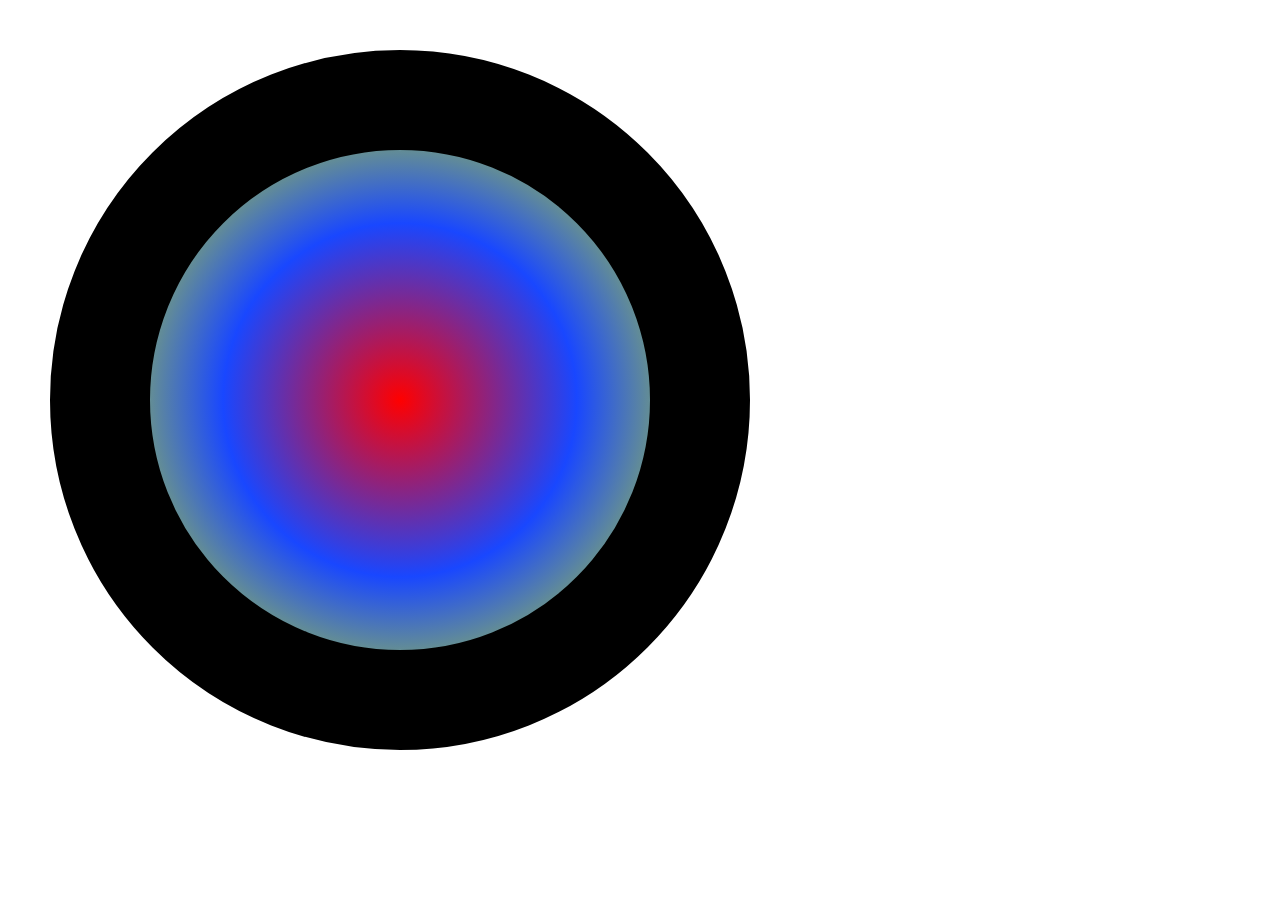
==== Loading/Untitled-1.html @ f84cb4fb "Add files via upload" ====
<!doctype html>
<html>
<head>
<meta charset="utf-8">
<title>loadinganimation</title>
<link rel="stylesheet" type="text/css" href="styles.css">
</head>

<body>
	<div id="loading"></div>
	<div id="spin"></div>
</body>
</html>
---- Loading/styles.css ----
@charset "utf-8";

#loading {
    background:radial-gradient(#FF0000, #1947FF, #CCF000);
    width:500px;
    height:500px;
	border-radius: 50%;
	border: 100px solid;
	border-color: #000000;
	
	position: fixed;
	top: 50px;
	left: 50px;
	
	animation-name: hue-rotate;
    animation: hue 5s linear infinite;
}

@keyframes hue {
  from {
    -webkit-filter: hue-rotate(0);
    -moz-filter: hue-rotate(0);
    -ms-filter: hue-rotate(0);
    filter: hue-rotate(0);
  }
  to {
    -webkit-filter: hue-rotate(360deg);
    -moz-filter: hue-rotate(360deg);
    -ms-filter: hue-rotate(360deg);
    filter: hue-rotate(360deg);
  }
}
#center {
		background-color: #000000;
	width: 100px;
	height: 100px;
	border-radius: 50%;
	
	position: absolute;
	top: 350px;
	left: 350px;
}

.spin1, .spin2, .spin3{
	background-color: #000000;
	clip-path: polygon(40% 0%, 60% 0%, 100% 100%, 0% 100%);
	width: 150px;
	height: 275px;
	
	position: absolute;
	top: 400px;
	left: 325px;

	animation: spinny 3s linear infinite;
	transform-origin: top;

}

.spin2 {
  animation-delay: -1s;
}
.spin3 {
  animation-delay: -2s;

}

@keyframes spinny {
	50% { transform: rotate(180deg); }
    100% { transform: rotate(360deg); }
}
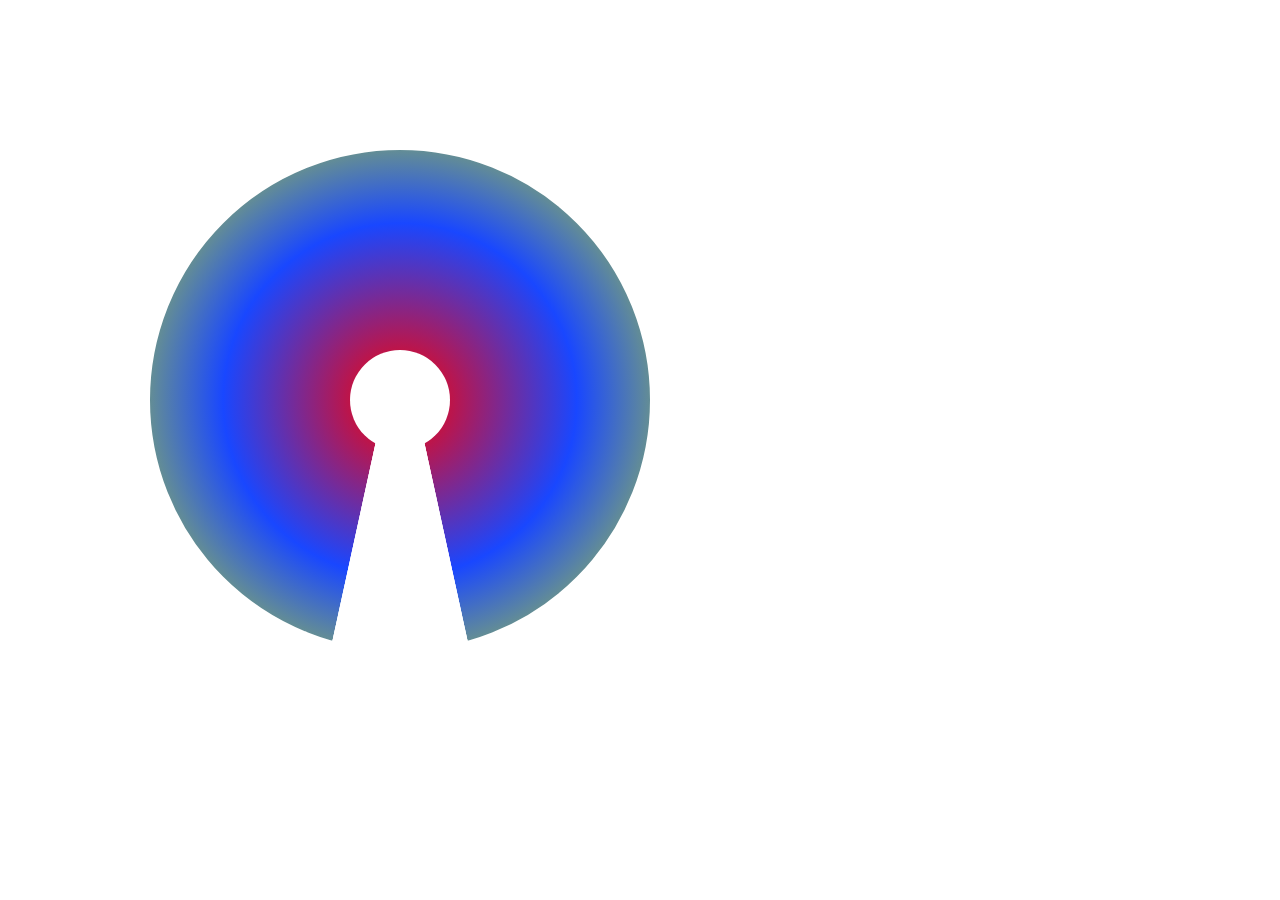
==== commit bc783cac: "Add files via upload" ====
--- a/Loading/Untitled-1.html
+++ b/Loading/Untitled-1.html
@@ -8,6 +8,9 @@
 
 <body>
 	<div id="loading"></div>
-	<div id="spin"></div>
+	<div id="center"></div>
+	<div class="spin1"></div>
+	<div class="spin2"></div>
+	<div class="spin3"></div>
 </body>
 </html>
--- a/Loading/styles.css
+++ b/Loading/styles.css
@@ -6,7 +6,7 @@
     height:500px;
 	border-radius: 50%;
 	border: 100px solid;
-	border-color: #000000;
+	border-color: #ffffff;;
 	
 	position: fixed;
 	top: 50px;
@@ -31,7 +31,7 @@
   }
 }
 #center {
-		background-color: #000000;
+		background-color: #ffffff;
 	width: 100px;
 	height: 100px;
 	border-radius: 50%;
@@ -42,7 +42,7 @@
 }
 
 .spin1, .spin2, .spin3{
-	background-color: #000000;
+	background-color: #ffffff;
 	clip-path: polygon(40% 0%, 60% 0%, 100% 100%, 0% 100%);
 	width: 150px;
 	height: 275px;
@@ -51,16 +51,16 @@
 	top: 400px;
 	left: 325px;
 
-	animation: spinny 3s linear infinite;
+	animation: spinny 6s linear infinite;
 	transform-origin: top;
 
 }
 
 .spin2 {
-  animation-delay: -1s;
+  animation-delay: -2s;
 }
 .spin3 {
-  animation-delay: -2s;
+  animation-delay: -4s;
 
 }
 
